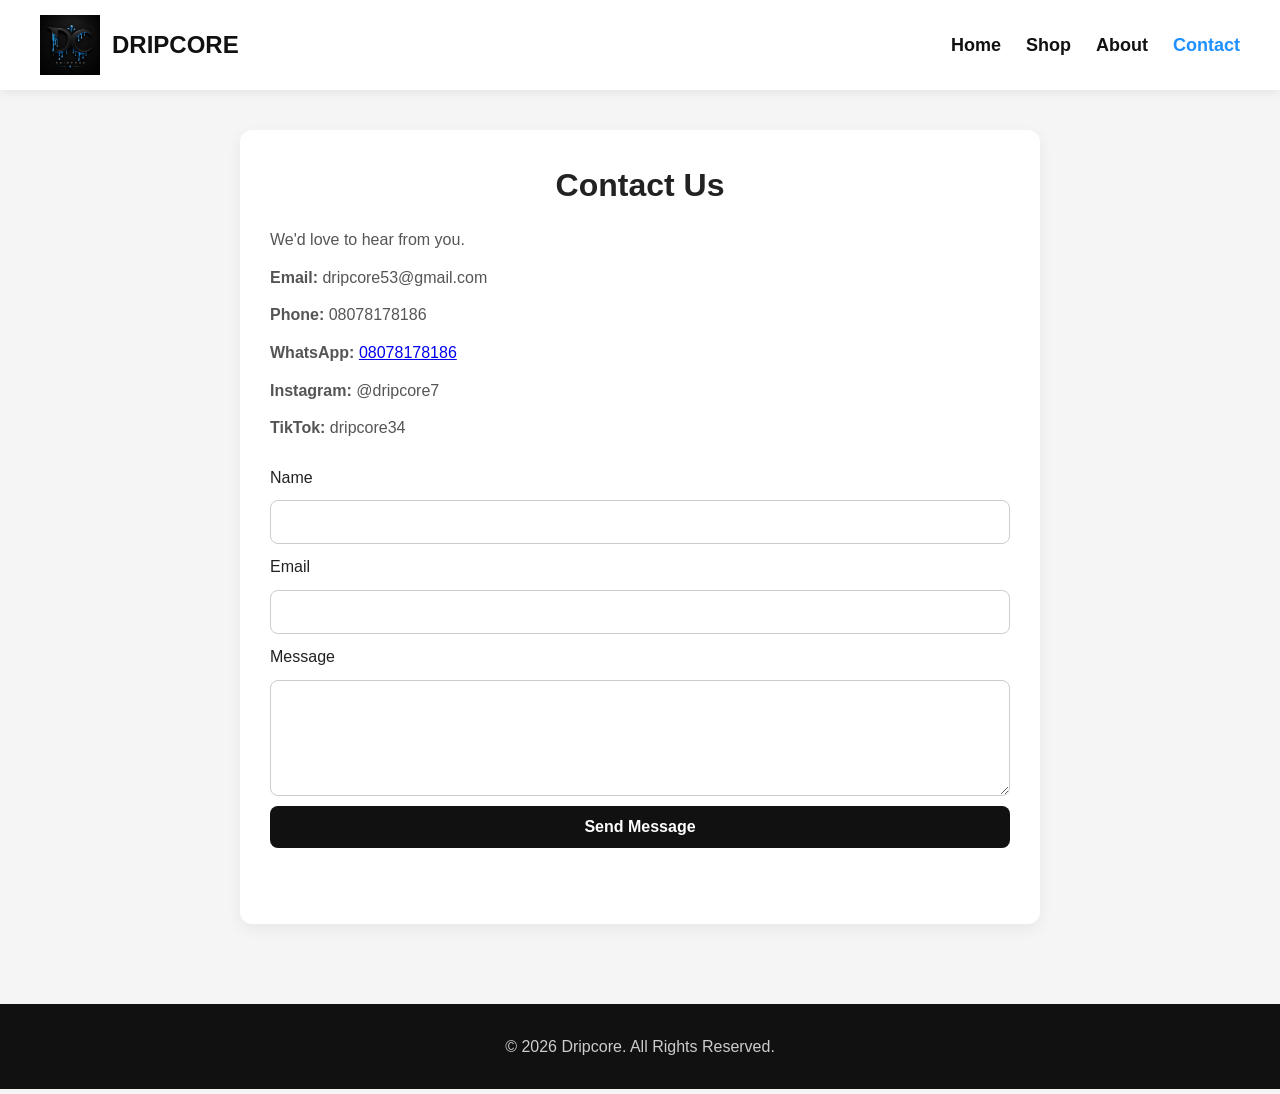
==== contact.html @ 6429308c "initail commit" ====
<!DOCTYPE html>
<html lang="en">
<head>
    <meta charset="UTF-8">
    <meta name="viewport" content="width=device-width, initial-scale=1.0">
    <meta name="description" content="Contact Dripcore for orders, questions, and collaborations.">
    <title>Contact | DRIPCORE</title>
    <link rel="stylesheet" href="style.css">
</head>
<body>
    <nav class="navbar">
        <a href="index.html" class="logo">
            <img src="./IMAGE/LOGO.png" alt="Dripcore logo">
            <h2>DRIPCORE</h2>
        </a>
        <button class="menu-toggle" type="button" aria-label="Toggle navigation" aria-expanded="false">☰</button>
        <div class="nav-links">
            <a href="index.html">Home</a>
            <a href="shop.html">Shop</a>
            <a href="about.html">About</a>
            <a href="contact.html" class="active">Contact</a>
        </div>
    </nav>

    <main class="page-content">
        <section class="contact">
            <h1>Contact Us</h1>
            <p>We'd love to hear from you.</p>
            <p><strong>Email:</strong> dripcore53@gmail.com</p>
            <p><strong>Phone:</strong> 08078178186</p>
            <p><strong>WhatsApp:</strong> <a href="https://wa.me/2348078178186" target="_blank" rel="noopener noreferrer">08078178186</a></p>
            <p><strong>Instagram:</strong> @dripcore7</p>
            <p><strong>TikTok:</strong> dripcore34</p>

            <form id="contact-form">
                <label for="name">Name</label>
                <input type="text" id="name" name="name" required>

                <label for="email">Email</label>
                <input type="email" id="email" name="email" required>

                <label for="message">Message</label>
                <textarea name="message" id="message" rows="5" required></textarea>

                <button type="submit">Send Message</button>
                <p id="form-message" class="form-message" aria-live="polite"></p>
            </form>
        </section>
    </main>

    <footer>
        <p>&copy; <span id="year"></span> Dripcore. All Rights Reserved.</p>
    </footer>

    <script src="script.js"></script>
</body>
</html>
---- style.css ----
* {
    margin: 0;
    padding: 0;
    box-sizing: border-box;
}

body {
    font-family: Arial, Helvetica, sans-serif;
    background-color: #f5f5f5;
    color: #222;
    line-height: 1.6;
}

img {
    max-width: 100%;
    display: block;
}

.navbar {
    background-color: #ffffff;
    padding: 15px 40px;
    display: flex;
    justify-content: space-between;
    align-items: center;
    box-shadow: 0 2px 10px rgba(0, 0, 0, 0.08);
    position: sticky;
    top: 0;
    z-index: 1000;
}

.logo {
    display: flex;
    align-items: center;
    gap: 12px;
    text-decoration: none;
    color: #111;
}

.logo img {
    width: 60px;
    height: 60px;
    object-fit: contain;
}

.logo h2 {
    font-size: 24px;
}

.nav-links {
    display: flex;
    gap: 25px;
    align-items: center;
}

.nav-links a {
    color: #111;
    text-decoration: none;
    font-weight: bold;
    font-size: 18px;
    transition: color 0.3s ease;
}

.nav-links a:hover,
.nav-links a.active {
    color: #1E90FF;
}

.menu-toggle {
    display: none;
    border: none;
    background: #111;
    color: #fff;
    padding: 8px 12px;
    border-radius: 6px;
    cursor: pointer;
}

.hero {
    background-image: linear-gradient(rgba(0, 0, 0, 0.55), rgba(0, 0, 0, 0.55)), url('./IMAGE/hero 3.jpg');
    background-size: cover;
    background-position: center;
    min-height: 80vh;
    display: flex;
    flex-direction: column;
    justify-content: center;
    align-items: center;
    text-align: center;
    padding: 80px 20px;
    color: white;
}

.hero h1 {
    font-size: clamp(2rem, 4vw, 3.2rem);
    margin-bottom: 16px;
    text-shadow: 3px 3px 10px rgba(0, 0, 0, 0.7);
}

.hero p {
    font-size: clamp(1rem, 2vw, 1.25rem);
    margin-bottom: 24px;
}

.hero-btn {
    display: inline-block;
    background: #1E90FF;
    color: white;
    padding: 12px 24px;
    border-radius: 999px;
    text-decoration: none;
    font-weight: bold;
}

.section {
    padding: 60px 20px;
}

.alt-section {
    background: #fff;
}

.section-heading {
    text-align: center;
    margin-bottom: 32px;
}

.section-heading h2 {
    font-size: 2rem;
    margin-bottom: 8px;
}

.section-heading p {
    color: #666;
}

.products {
    display: grid;
    grid-template-columns: repeat(auto-fit, minmax(220px, 1fr));
    gap: 24px;
    max-width: 1200px;
    margin: 0 auto;
}

.product {
    background: white;
    border-radius: 12px;
    padding: 18px;
    box-shadow: 0 5px 15px rgba(0, 0, 0, 0.08);
    text-align: center;
}

.product img {
    width: 100%;
    height: 220px;
    object-fit: cover;
    border-radius: 10px;
    margin-bottom: 12px;
}

.product h3 {
    font-size: 1.2rem;
    margin-bottom: 8px;
}

.product p {
    color: #666;
    margin-bottom: 14px;
}

.product button,
.contact button {
    background: #111;
    color: white;
    border: none;
    padding: 12px 20px;
    border-radius: 8px;
    font-size: 16px;
    font-weight: bold;
    cursor: pointer;
    transition: background 0.3s ease;
}

.product button:hover,
.contact button:hover {
    background: #1E90FF;
}

.product button.is-selected {
    background: #16a34a;
}

.page-content {
    padding: 40px 20px 80px;
}

.about,
.contact {
    max-width: 800px;
    margin: 0 auto;
    background: #fff;
    padding: 30px;
    border-radius: 12px;
    box-shadow: 0 5px 15px rgba(0, 0, 0, 0.06);
}

.about h1,
.contact h1 {
    font-size: 2rem;
    margin-bottom: 16px;
    text-align: center;
}

.about h2 {
    margin-top: 20px;
    margin-bottom: 8px;
}

.about p,
.contact p {
    color: #555;
    margin-bottom: 12px;
}

.contact form {
    display: flex;
    flex-direction: column;
    gap: 10px;
    margin-top: 24px;
}

.contact input,
.contact textarea {
    width: 100%;
    padding: 12px;
    border: 1px solid #ccc;
    border-radius: 8px;
    font-size: 16px;
}

.form-message {
    min-height: 1.5em;
    color: #16a34a;
    font-weight: bold;
}

footer {
    background-color: #111;
    color: white;
    text-align: center;
    padding: 30px 20px;
}

footer p {
    font-size: 16px;
    color: #ccc;
}

@media (max-width: 768px) {
    .navbar {
        padding: 15px 20px;
        flex-wrap: wrap;
    }

    .menu-toggle {
        display: block;
    }

    .nav-links {
        display: none;
        width: 100%;
        flex-direction: column;
        align-items: flex-start;
        padding-top: 12px;
    }

    .nav-links.active {
        display: flex;
    }

    .hero {
        min-height: 70vh;
    }

    .section {
        padding: 50px 16px;
    }

    .about,
    .contact {
        padding: 24px 18px;
    }
}

@media (max-width: 480px) {
    .logo h2 {
        font-size: 20px;
    }

    .hero h1 {
        font-size: 2rem;
    }

    .section-heading h2 {
        font-size: 1.6rem;
    }
}
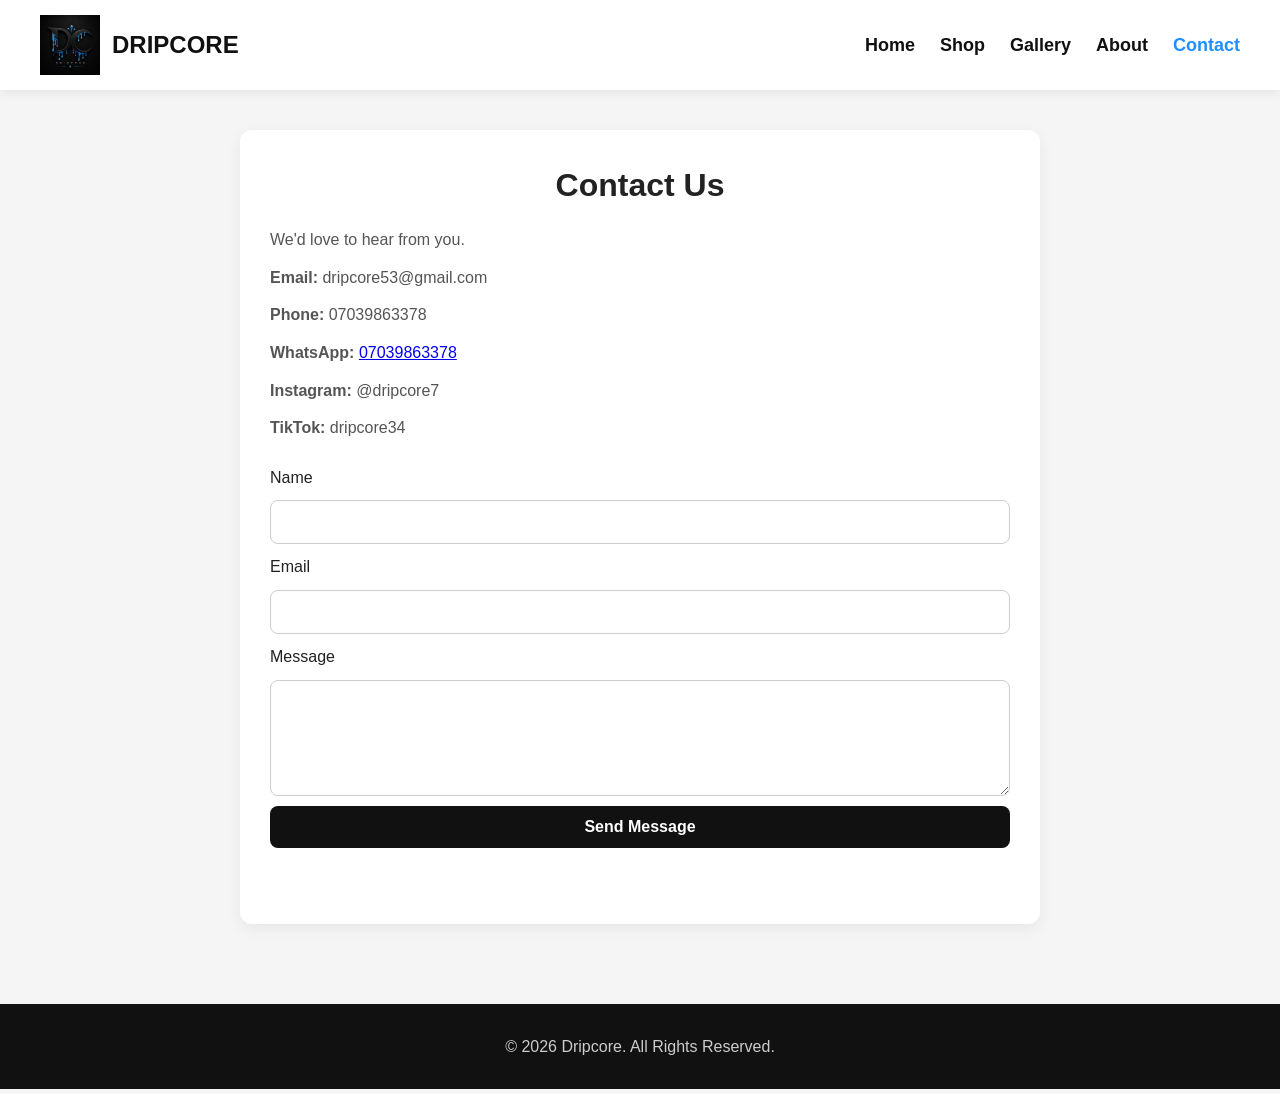
==== commit d7f45f3c: "Add gallery and site updates" ====
--- a/contact.html
+++ b/contact.html
@@ -18,6 +18,7 @@
         <div class="nav-links">
             <a href="index.html">Home</a>
             <a href="shop.html">Shop</a>
+            <a href="gallery.html">Gallery</a>
             <a href="about.html">About</a>
             <a href="contact.html" class="active">Contact</a>
         </div>
@@ -28,8 +29,8 @@
             <h1>Contact Us</h1>
             <p>We'd love to hear from you.</p>
             <p><strong>Email:</strong> dripcore53@gmail.com</p>
-            <p><strong>Phone:</strong> 08078178186</p>
-            <p><strong>WhatsApp:</strong> <a href="https://wa.me/2348078178186" target="_blank" rel="noopener noreferrer">08078178186</a></p>
+            <p><strong>Phone:</strong> 07039863378</p>
+            <p><strong>WhatsApp:</strong> <a href="https://wa.me/2347039863378" target="_blank" rel="noopener noreferrer">07039863378</a></p>
             <p><strong>Instagram:</strong> @dripcore7</p>
             <p><strong>TikTok:</strong> dripcore34</p>
 
--- a/style.css
+++ b/style.css
@@ -76,7 +76,7 @@
 }
 
 .hero {
-    background-image: linear-gradient(rgba(0, 0, 0, 0.55), rgba(0, 0, 0, 0.55)), url('./IMAGE/hero 3.jpg');
+    background-image: linear-gradient(rgba(0, 0, 0, 0.55), rgba(0, 0, 0, 0.55)), url('./IMAGE/hero 2.jpg');
     background-size: cover;
     background-position: center;
     min-height: 80vh;
@@ -102,8 +102,8 @@
 
 .hero-btn {
     display: inline-block;
-    background: #1E90FF;
-    color: white;
+    background: #fff;
+    color: #111;
     padding: 12px 24px;
     border-radius: 999px;
     text-decoration: none;
@@ -138,6 +138,30 @@
     gap: 24px;
     max-width: 1200px;
     margin: 0 auto;
+}
+
+.gallery-grid {
+    display: grid;
+    grid-template-columns: repeat(auto-fit, minmax(220px, 1fr));
+    gap: 20px;
+    max-width: 1200px;
+    margin: 0 auto;
+}
+
+.gallery-grid img {
+    width: 100%;
+    height: 300px;
+    object-fit: contain;
+    padding: 10px;
+    background: #fff;
+    border-radius: 10px;
+    box-shadow: 0 5px 15px rgba(0, 0, 0, 0.08);
+    transition: transform 0.25s ease, box-shadow 0.25s ease;
+}
+
+.gallery-grid img:hover {
+    transform: translateY(-4px);
+    box-shadow: 0 9px 20px rgba(0, 0, 0, 0.13);
 }
 
 .product {
@@ -188,6 +212,12 @@
     background: #16a34a;
 }
 
+@media (prefers-reduced-motion: reduce) {
+    .gallery-grid img {
+        transition: none;
+    }
+}
+
 .page-content {
     padding: 40px 20px 80px;
 }
